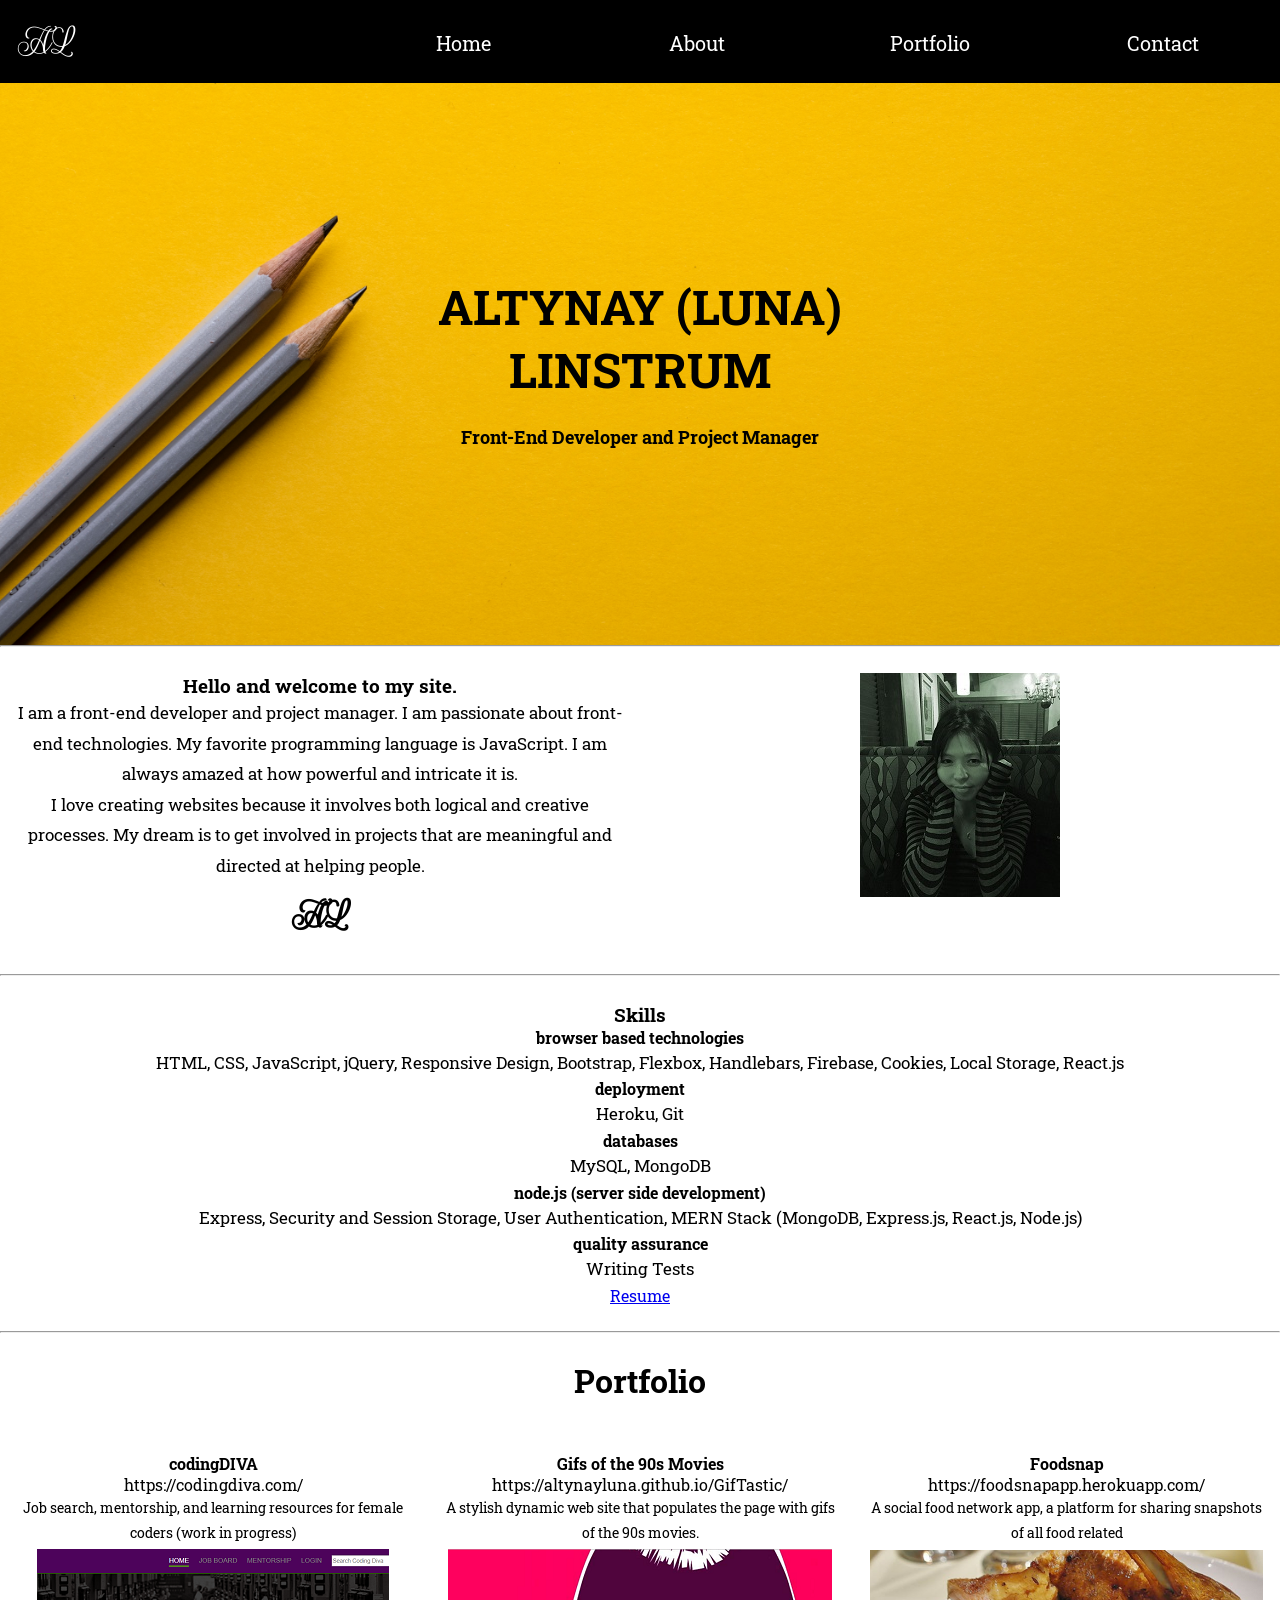
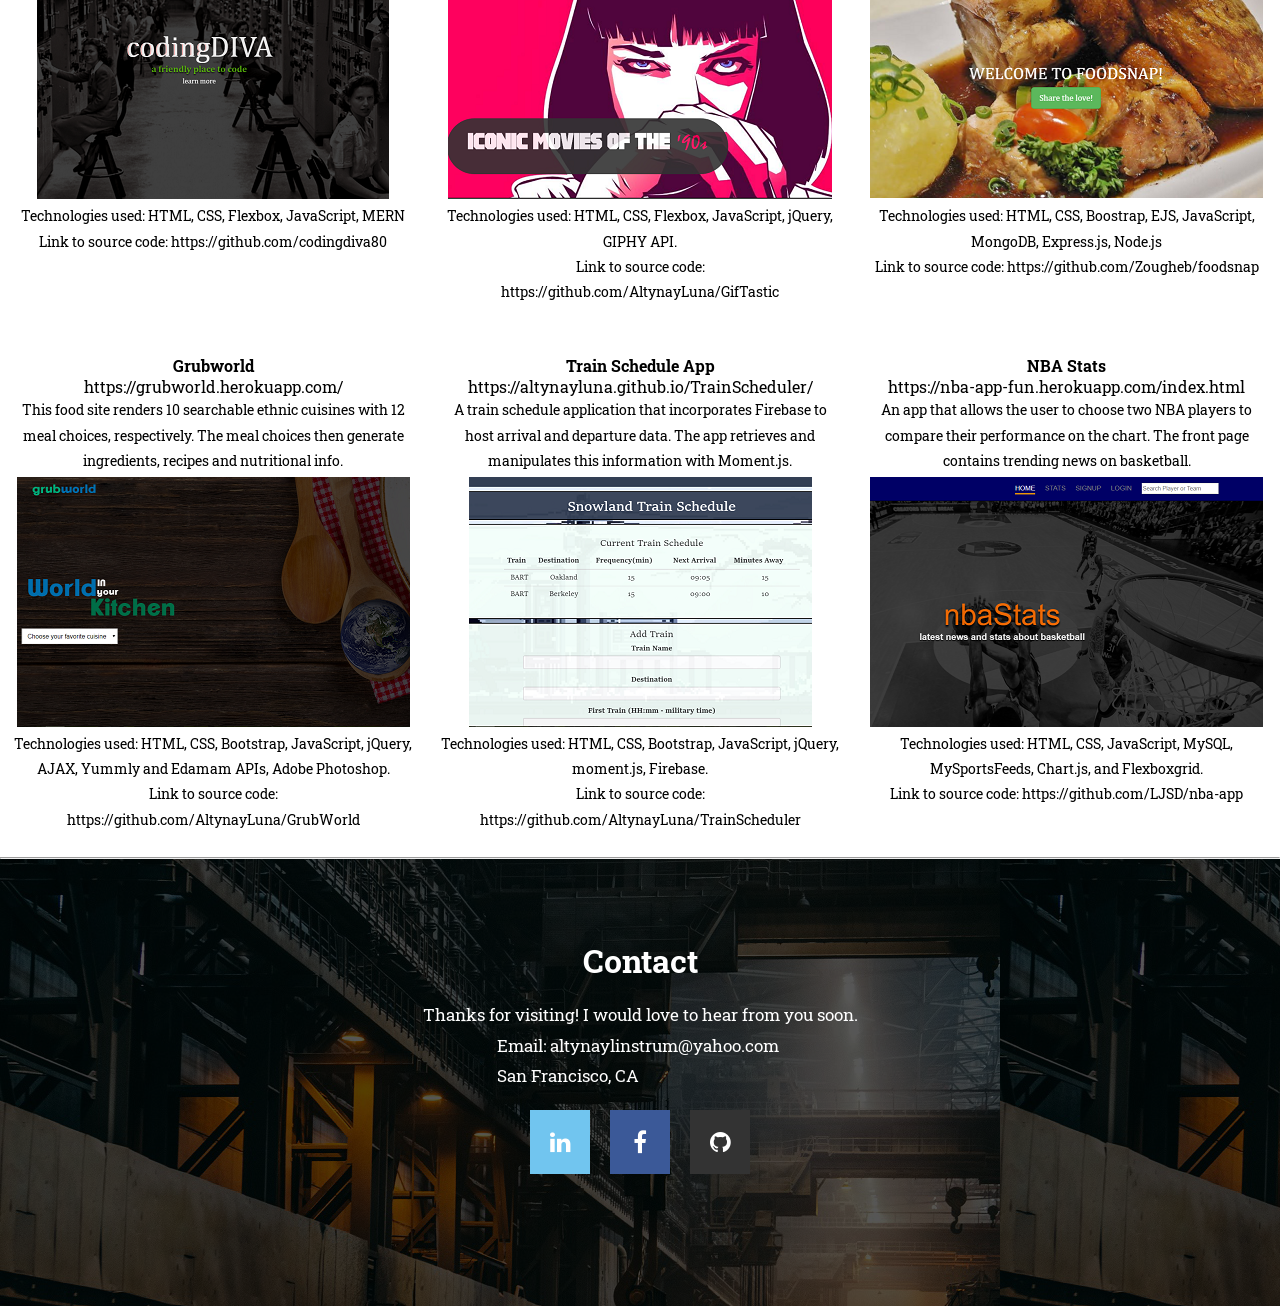
==== home.html @ 2e26d461 "fixed link" ====
<!DOCTYPE html>
<html>
<head>
	<meta charset="UTF-8">
	<meta http-equiv="X-UA-Compatible" content="IE-edge">
	<meta name="viewport" content="width=device-width, initial-scale=1.0">
	<title>Altynay Luna Linstrum</title>
	<link rel="stylesheet" type="text/css" href="assets/css/font-awesome.css">
	<link rel="stylesheet" type="text/css" href="assets/css/style.css">
	<link href="https://fonts.googleapis.com/css?family=Rouge+Script" rel="stylesheet">	
	<link href="https://fonts.googleapis.com/css?family=Roboto+Slab" rel="stylesheet">
	<link rel="shortcut icon" href="assets/images/favicon.png" type="image/x-icon" />
	<script src="assets/js/jquery-3.2.1.min.js"></script>
	<script src="assets/js/main.js"></script>
</head>
<body>
	<div class="top-bar">
		<div class="logo">AL</div>
		<div class="menu">
			<ul>
				<li><a href="#home">Home</a></li>
				<li><a href="#about">About</a></li>
				<li><a href="#portfolio">Portfolio</a></li>
				<li><a href="#contact">Contact</a></li>
			</ul>
		</div>
	</div>
	<a name="home"></a>
	<div class="banner">
		<div class="banner-text">
			<div class="banner-items">
				<h2>Altynay (Luna) <br>Linstrum</h2>
				<p>Front-End Developer and Project Manager</p>
			</div>
		</div>
	</div>
	<hr>		
	<a name="about"></a>
	<div class="main-content">
		<div class="main1">
			<h3>Hello and welcome to my site.</h3>
			<p>I am a front-end developer and project manager. I am passionate about front-end technologies. My favorite programming language is JavaScript. I am always amazed at how powerful and intricate it is.</p>
			<p>I love creating websites because it involves both logical and creative processes. My dream is to get involved in projects that are meaningful and directed at helping people.</p>
			<div class="logo about-logo">AL</div>		
		</div>
		<div class="main1">
			<img src="assets/images/image1.jpg" id="profile-image">		
		</div>
	</div>
	<hr>
	<div class="main-content">
		<div class="main1">
			<h3>Skills</h3>
			<h4>browser based technologies</h4>
			<p>HTML, CSS, JavaScript, jQuery, Responsive Design, Bootstrap, Flexbox, Handlebars, Firebase, Cookies, Local Storage, React.js</p>
			<h4>deployment</h4>
			<p>Heroku, Git</p>
			<h4>databases</h4>
			<p>MySQL, MongoDB</p>
			<h4>node.js (server side development)</h4>
			<p>Express, Security and Session Storage, User Authentication, MERN Stack (MongoDB, Express.js, React.js, Node.js)</p>
			<h4>quality assurance</h4>
			<p>Writing Tests</p>
			<div id="resume-div"><a href="assets/Altynay(Luna)Linstrum_Resume.pdf" target="_blank">Resume</a></div>
		</div>
	</div>	
	<hr>	
	<a name="portfolio"></a>
	<div class="main-content">
		<div class="main1">
			<h1>Portfolio</h1>
		</div>
	</div>
	<div class="main-content">
		<!-- item1 -->		
		<div class="main1 main-portfolio">
			<h4>codingDIVA</h4>
			<div><a href="https://codingdiva.com/" target="_blank">https://codingdiva.com/</a></div>
			<p>Job search, mentorship, and learning resources for female coders (work in progress)</p>
			<div class="item-1" data-href="https://altynayluna.github.io/codingDiva/"></div>
			<p>Technologies used: HTML, CSS, Flexbox, JavaScript, MERN</p>
			<p>Link to source code: https://github.com/codingdiva80</p>			
		</div>
		<!-- item2 -->
		<div class="main1 main-portfolio">
			<h4>Gifs of the 90s Movies</h4>
			<div><a href="https://altynayluna.github.io/GifTastic/" target="_blank">https://altynayluna.github.io/GifTastic/</a></div>			
			<p>A stylish dynamic web site that populates the page with gifs of the 90s movies.</p>
			<div class="item-2"  data-href="https://altynayluna.github.io/GifTastic/"></div>
			<p>Technologies used: HTML, CSS, Flexbox, JavaScript, jQuery, GIPHY API.</p>
			<p>Link to source code: https://github.com/AltynayLuna/GifTastic</p>			
		</div>
		<!-- item3 -->
		<div class="main1 main-portfolio">
			<h4>Foodsnap</h4>
			<div><a href="https://foodsnapapp.herokuapp.com/" target="_blank">https://foodsnapapp.herokuapp.com/</a></div>						
			<p>A social food network app, a platform for sharing snapshots of all food related</p>
			<div class="item-5"  data-href="https://foodsnapapp.herokuapp.com/"></div>
			<p>Technologies used: HTML, CSS, Boostrap, EJS, JavaScript, MongoDB, Express.js, Node.js</p>			
			<p>Link to source code: https://github.com/Zougheb/foodsnap</p>			
		</div>
	</div>
	<div class="main-content">	
		<!-- item4 -->
		<div class="main1 main-portfolio">
			<h4>Grubworld</h4>
			<div><a href="https://grubworld.herokuapp.com/" target="_blank">https://grubworld.herokuapp.com/</a></div>									
			<p>This food site renders 10 searchable ethnic cuisines with 12 meal choices, respectively. The meal choices then generate ingredients, recipes and nutritional info.</p>
			<div class="item-4"  data-href="https://grubworld.herokuapp.com/"></div>
			<p>Technologies used: HTML, CSS, Bootstrap, JavaScript, jQuery, AJAX, Yummly and Edamam APIs, Adobe Photoshop.</p>			
			<p>Link to source code: https://github.com/AltynayLuna/GrubWorld</p>	
		</div>
		<!-- item5 -->
		<div class="main1 main-portfolio">
			<h4>Train Schedule App</h4>
			<div><a href="https://altynayluna.github.io/TrainScheduler/" target="_blank">https://altynayluna.github.io/TrainScheduler/</a></div>			
			<p>A train schedule application that incorporates Firebase to host arrival and departure data. The app retrieves and manipulates this information with Moment.js.</p>
			<div class="item-3"  data-href="https://altynayluna.github.io/TrainScheduler/"></div>
			<p>Technologies used: HTML, CSS, Bootstrap, JavaScript, jQuery, moment.js, Firebase.</p>
			<p>Link to source code: https://github.com/AltynayLuna/TrainScheduler</p>				
		</div>
		<!-- item6 -->
		<div class="main1 main-portfolio">
			<h4>NBA Stats</h4>
			<div><a href="https://nba-app-fun.herokuapp.com/index.html" target="_blank">https://nba-app-fun.herokuapp.com/index.html</a></div>						
			<p>An app that allows the user to choose two NBA players to compare their performance on the chart. The front page contains trending news on basketball.</p>
			<div class="item-6"  data-href="https://nba-app-fun.herokuapp.com/index.html"></div>
			<p>Technologies used: HTML, CSS, JavaScript, MySQL, MySportsFeeds, Chart.js, and Flexboxgrid.</p>
			<p>Link to source code: https://github.com/LJSD/nba-app</p>	
		</div>
	</div>
	<hr>	
	<a name="contact"></a>		
	<div class="contact">
		<div class="contact-text">
			<div class="contact-items">
				<h1>Contact</h1>
				<p>Thanks for visiting! I would love to hear from you soon.</p>
				<p>Email:​ ​altynaylinstrum@yahoo.com​ ​<br>San​ ​Francisco,​ ​CA​​</p>
				<div id="social">
					<ul class="social-media-ul">
						<li><a href="https://www.linkedin.com/in/altynaylinstrum/" target="_blank"><i class="fa fa-linkedin" aria-hidden="true"></i></a></li>
						<li><a href="https://www.facebook.com/AltynayLunaLinstrum" target="_blank"><i class="fa fa-facebook" aria-hidden="true"></i></a></li>
						<li><a href="https://github.com/AltynayLuna" target="_blank"><i class="fa fa-github" aria-hidden="true"></i></a></li>
					</ul>
				</div>
			</div>
		</div>
	</div>
	<script>
		initLinks();
	</script>
</body>
</html>
---- assets/css/style.css ----
body {
	font-family: 'Roboto Slab', serif;
}
body p {
	line-height: 1.8;
	font-size: 17px;
}
*{margin: 0; padding: 0}
.banner {
	background: url('../images/background.jpg');
	width: 100%;
	background-size: cover;
}
.banner-items p {
	font-weight: bold;
}
.top-bar {
	background-color: #000;
	display: -webkit-box;
	display: -webkit-flex;
	display: -ms-flexbox;
	display: flex;
	width: 100%;
	height: auto;
}
.logo {
	color: #fff;
	-webkit-box-flex: 1;
	-webkit-flex: 1;
	-ms-flex: 1;
	flex: 1;
	font-size: 40px;
	padding: 18px;
	text-transform: uppercase; 
	font-family: 'Rouge Script', cursive;
}
.about-logo {
	color: #000;
	padding: 10px;
	font-weight: bold;
}
.menu {
	-webkit-box-flex: 3;
	-webkit-flex: 3;
	-ms-flex: 3;
	flex: 3;	
}
.menu ul {
	display: -webkit-box;
	display: -webkit-flex;
	display: -ms-flexbox;
	display: flex;
	list-style: none;
	margin-top: 30px;
	-webkit-box-orient: horizontal;
	-webkit-box-direction: normal;
	-webkit-flex-flow: row wrap;
	-ms-flex-flow: row wrap; 
	flex-flow: row wrap;
}
.menu ul li {
	-webkit-box-flex: 1;
	-webkit-flex: 1;
	-ms-flex: 1;
	flex: 1;
	text-align: center;
}
.menu ul li a {
	color: #fff;
	font-size: 20px;
	text-decoration: none;
}

/* banner */
.banner-text {
	display: -webkit-box;
	display: -webkit-flex;
	display: -ms-flexbox;
	display: flex;
	padding: 15% 0;
}
.banner-items {
	color: #000;
	margin: auto;
	text-align: center;
	width: 50%;
}
.banner-items h2 {
	font-size: 3em;
	margin-bottom: 20px;
	text-transform: uppercase;
}
.banner-items p {
	font-size: 18px;
}

/* main content */

.main-content {
	display: -webkit-box;
	display: -webkit-flex;
	display: -ms-flexbox;
	display: flex;
	-webkit-box-orient: horizontal;
	-webkit-box-direction: normal;
	-webkit-flex-flow: row wrap;
	-ms-flex-flow: row wrap; 
	flex-flow: row wrap;
	padding: 1% 0;
}
.main1 {
	-webkit-box-flex: 1;
	-webkit-flex: 1;
	-ms-flex: 1;
	flex: 1;
	padding: 1%;
	text-align: center;
}
.main-portfolio p {
	font-size: 14px;
}
.main-portfolio a {
	text-decoration: none;
	color: black;	
}
.main-portfolio .current a, .main-portfolio a:hover {
	color: #073f99;
}
.navbar ul {
	display: -webkit-box;
	display: -webkit-flex;
	display: -ms-flexbox;
	display: flex;
	list-style: none;
	margin-top: 30px;
	-webkit-box-orient: horizontal;
	-webkit-box-direction: normal;
	-webkit-flex-flow: row wrap;
	-ms-flex-flow: row wrap; 
	flex-flow: row wrap;
}
.navbar ul li {
	-webkit-box-flex: 1;
	-webkit-flex: 1;
	-ms-flex: 1;
	flex: 1;
	text-align: center;
}
.navbar ul li a {
	color: #c49703;
	font-size: 20px;
	text-decoration: none;
}
/* portfolio */
.item-1, .item-2, .item-3, .item-4, .item-5, .item-6 {
	background-size: cover;
	position: relative;
	height: 250px;
	margin: 1%;
}
.item-1 {
	background: url("../images/item-1.png") no-repeat center center;
}
.item-2 {
	background: url("../images/item-2.png") no-repeat center center;
}
.item-3 {
	background: url("../images/item-3.png") no-repeat center center;
}
.item-4 {
	background: url("../images/item-4.png") no-repeat center center;
}
.item-5 {
	background: url("../images/item-5.png") no-repeat center center;
}
.item-6 {
	background: url("../images/item-6.png") no-repeat center center;
}
.portfolio-info-div {
	font-size: 15px;
	padding-top: 10px;
}
/* contact */
.contact-items {
	display: -webkit-box;
	display: -webkit-flex;
	display: -ms-flexbox;
	display: flex;
	-webkit-box-align: center;
	-webkit-align-items: center;
	-ms-flex-align: center;
	align-items: center;
	-webkit-box-orient: vertical;
	-webkit-box-direction: normal;
	-webkit-flex-direction: column;
	-ms-flex-direction: column;
	flex-direction: column;
}
.contact {
	background: url('../images/background3.png');
	padding: 80px 0;
	position: relative;
	z-index: 1;
}
.contact:before {
	position: absolute;
	content: '';
	height: 100%;
	width: 100%;
	top: 0;
	left: 0;
	background: rgba(0,0,0,0.5);
	z-index: -1;
}
.contact-items h1 {
	color: #fff;
	margin-bottom: 18px;
}
.contact-items p {
	color: #fff;
}
#social {
	display: -webkit-box;
	display: -webkit-flex;
	display: -ms-flexbox;
	display: flex;
	-webkit-box-align: center;
	-webkit-align-items: center;
	-ms-flex-align: center;
	align-items: center;
	-webkit-box-orient: vertical;
	-webkit-box-direction: normal;
	-webkit-flex-direction: column;
	-ms-flex-direction: column;
	flex-direction: column;
}
.social-media-ul {
	display: flex;
	text-align: center;
	position: relative;
	top: 70%;
	left: 50%;
	transform: translate(-50%,-50%);
	margin-top: 50px;
}
.social-media-ul li {
	margin: 10px;
	list-style: none;
	font-size: 24px;
	transition: .5s;
}
.social-media-ul li a {
	width: 60px;
	padding: 16px 0;
	display: block;
	color: #fff; 
}
.social-media-ul li:nth-child(1) {
	background-color: #71C5EF;
}
.social-media-ul li:nth-child(2) {
	background-color: #3B5998;
}
.social-media-ul li:nth-child(3) {
	background-color: #333;
}
.social-media-ul li:hover{
	transform: translateY(-8px);
	box-shadow: 0 10px 10px rgba(0,0,0,.5);
}

@media all and (max-width: 500px) {
	.top-bar {
		-webkit-box-orient: vertical;
		-webkit-box-direction: normal;
		-webkit-flex-direction: column;
		-ms-flex-direction: column;
		flex-direction: column;
		text-align: center;
	}
	.logo {
		padding: 18px 0 0;
	}
	.menu ul {
		-webkit-box-orient: vertical;
		-webkit-box-direction: normal;
		-webkit-flex-direction: column;
		-ms-flex-direction: column;
		flex-direction: column;
		margin-top: 0;
	}
	.menu ul li {
		padding: 5px;
	}
	.banner-items {
		width: 100%;
	}
	.banner-items h2 {
		font-size: 1.5em;
	}
	.main-content {
		-webkit-box-orient: vertical;
		-webkit-box-direction: normal;
		-webkit-flex-direction: column;
		-ms-flex-direction: column;
		flex-direction: column;
	}
	.contact-items p {
		padding: 5%;
	}
	.main-portfolio {
		border-bottom: 2px solid #bbb;
	}
}
@media all and (max-width: 800px) {
	.top-bar {
		-webkit-box-orient: vertical;
		-webkit-box-direction: normal;
		-webkit-flex-direction: column;
		-ms-flex-direction: column;
		flex-direction: column;
		text-align: center;
	}
	.logo {
		padding: 18px 0 0;
	}
	.menu ul {
		-webkit-box-orient: vertical;
		-webkit-box-direction: normal;
		-webkit-flex-direction: column;
		-ms-flex-direction: column;
		flex-direction: column;
		margin-top: 0;
	}
	.menu ul li {
		padding: 5px;
	}
	.banner-items {
		width: 100%;
	}
	.banner-items h2 {
		font-size: 1.5em;
	}
	.main-content {
		-webkit-box-orient: vertical;
		-webkit-box-direction: normal;
		-webkit-flex-direction: column;
		-ms-flex-direction: column;
		flex-direction: column;
	}
}
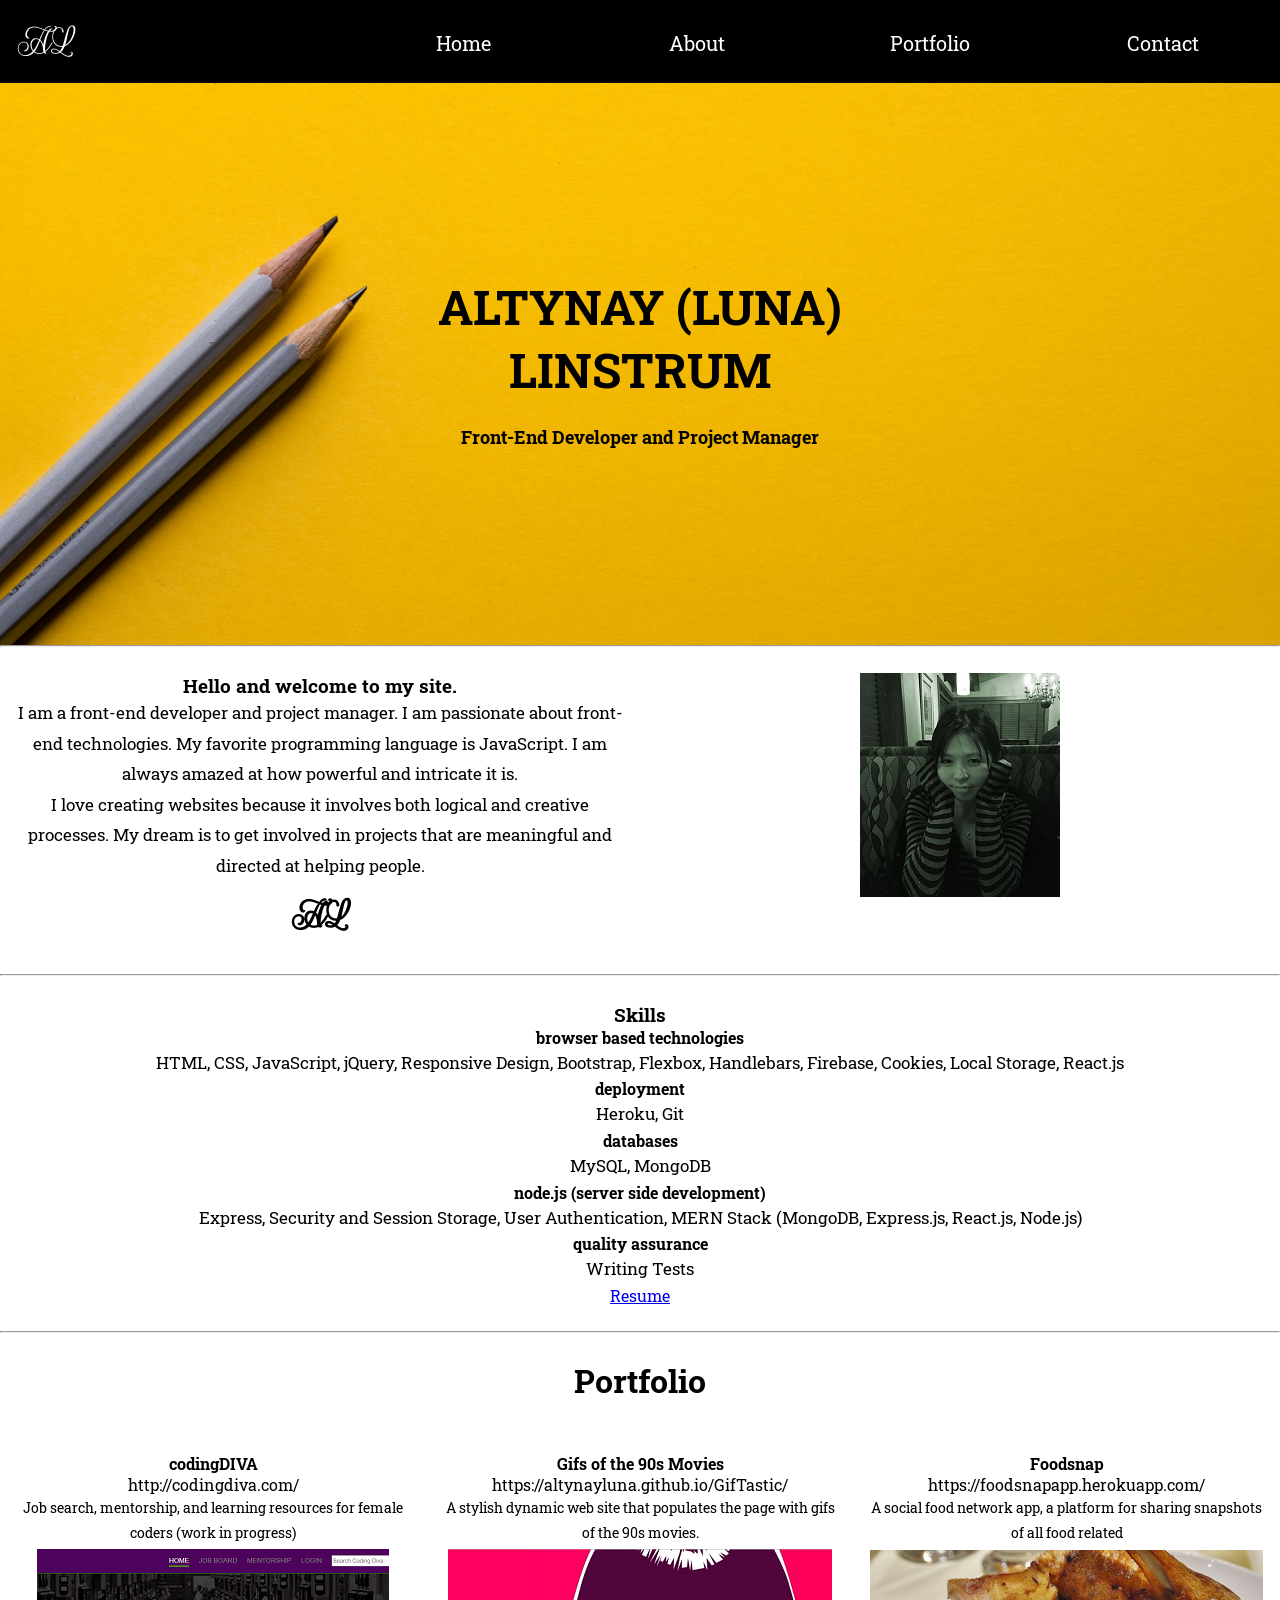
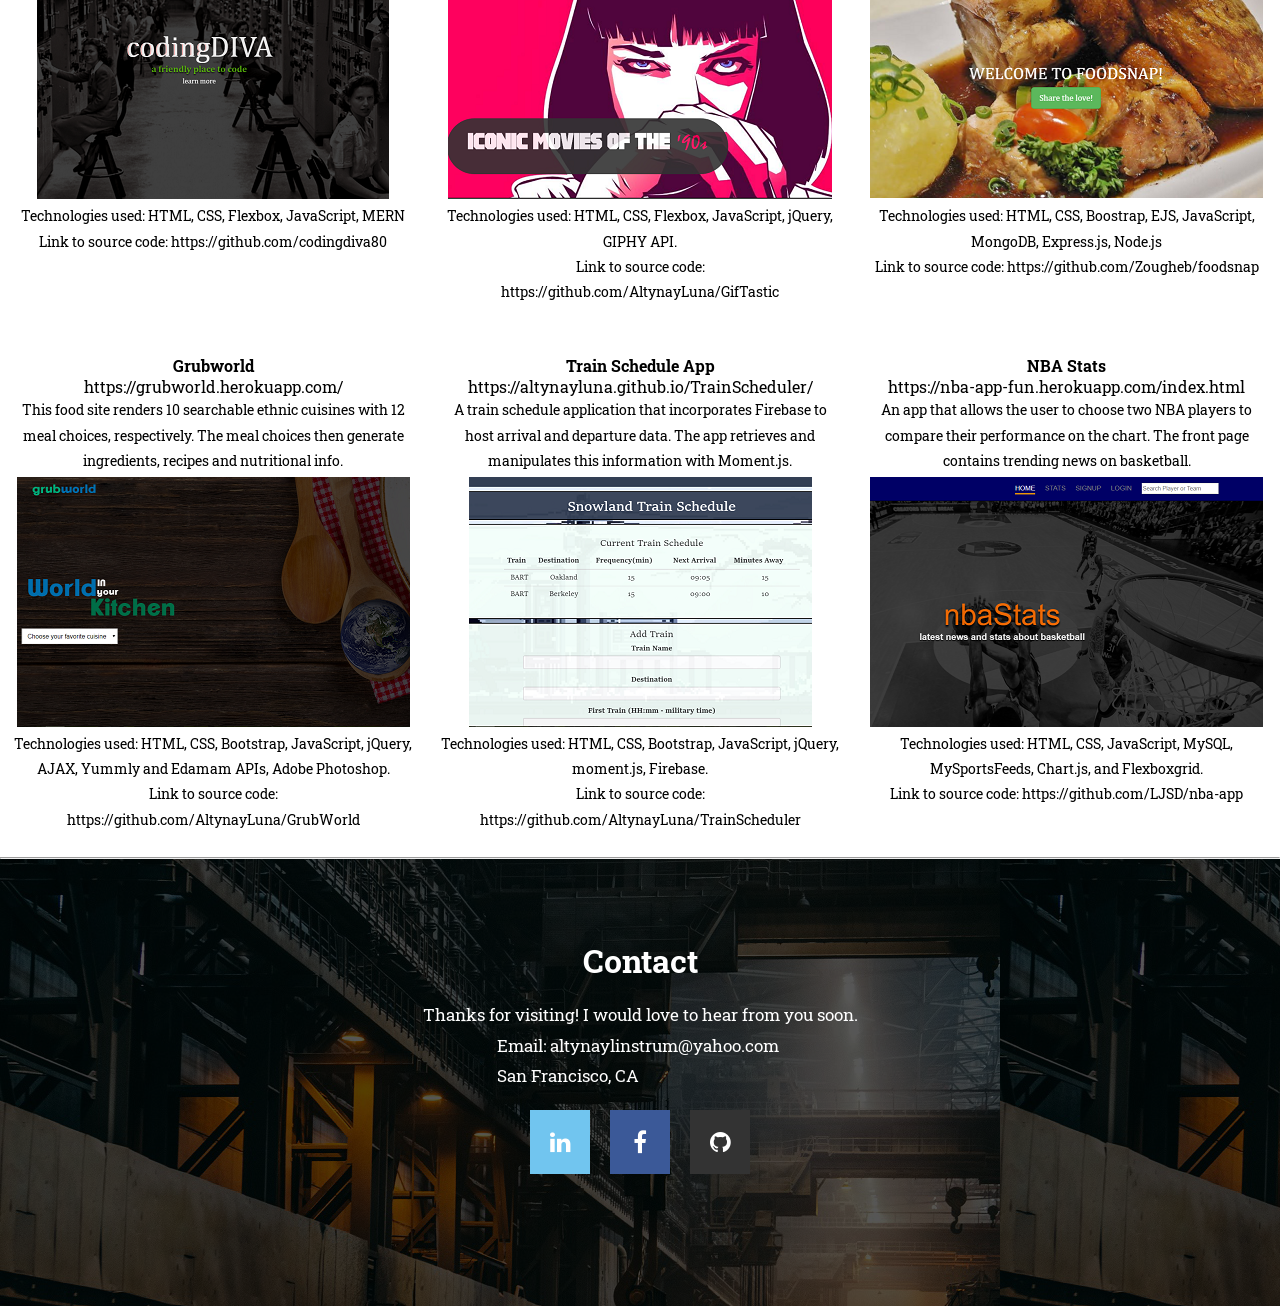
==== commit aeeed335: "coding diva link fixed" ====
--- a/home.html
+++ b/home.html
@@ -75,11 +75,11 @@
 		<!-- item1 -->		
 		<div class="main1 main-portfolio">
 			<h4>codingDIVA</h4>
-			<div><a href="https://codingdiva.com/" target="_blank">https://codingdiva.com/</a></div>
+			<div><a href="http://codingdiva.com/" target="_blank">http://codingdiva.com/</a></div>
 			<p>Job search, mentorship, and learning resources for female coders (work in progress)</p>
-			<div class="item-1" data-href="https://altynayluna.github.io/codingDiva/"></div>
+			<div class="item-1" data-href="http://codingdiva.com/"></div>
 			<p>Technologies used: HTML, CSS, Flexbox, JavaScript, MERN</p>
-			<p>Link to source code: https://github.com/codingdiva80</p>			
+			<p>Link to source code: <a href="http://github.com/codingdiva80" target="_blank">https://github.com/codingdiva80</a></p>			
 		</div>
 		<!-- item2 -->
 		<div class="main1 main-portfolio">
@@ -88,7 +88,7 @@
 			<p>A stylish dynamic web site that populates the page with gifs of the 90s movies.</p>
 			<div class="item-2"  data-href="https://altynayluna.github.io/GifTastic/"></div>
 			<p>Technologies used: HTML, CSS, Flexbox, JavaScript, jQuery, GIPHY API.</p>
-			<p>Link to source code: https://github.com/AltynayLuna/GifTastic</p>			
+			<p>Link to source code: <a href="https://github.com/AltynayLuna/GifTastic" target="_blank">https://github.com/AltynayLuna/GifTastic</a></p>			
 		</div>
 		<!-- item3 -->
 		<div class="main1 main-portfolio">
@@ -97,7 +97,7 @@
 			<p>A social food network app, a platform for sharing snapshots of all food related</p>
 			<div class="item-5"  data-href="https://foodsnapapp.herokuapp.com/"></div>
 			<p>Technologies used: HTML, CSS, Boostrap, EJS, JavaScript, MongoDB, Express.js, Node.js</p>			
-			<p>Link to source code: https://github.com/Zougheb/foodsnap</p>			
+			<p>Link to source code: <a href="https://github.com/Zougheb/foodsnap" target="_blank">https://github.com/Zougheb/foodsnap</a></p>			
 		</div>
 	</div>
 	<div class="main-content">	
@@ -108,7 +108,7 @@
 			<p>This food site renders 10 searchable ethnic cuisines with 12 meal choices, respectively. The meal choices then generate ingredients, recipes and nutritional info.</p>
 			<div class="item-4"  data-href="https://grubworld.herokuapp.com/"></div>
 			<p>Technologies used: HTML, CSS, Bootstrap, JavaScript, jQuery, AJAX, Yummly and Edamam APIs, Adobe Photoshop.</p>			
-			<p>Link to source code: https://github.com/AltynayLuna/GrubWorld</p>	
+			<p>Link to source code: <a href="https://github.com/AltynayLuna/GrubWorld" target="_blank">https://github.com/AltynayLuna/GrubWorld</a></p>	
 		</div>
 		<!-- item5 -->
 		<div class="main1 main-portfolio">
@@ -117,7 +117,7 @@
 			<p>A train schedule application that incorporates Firebase to host arrival and departure data. The app retrieves and manipulates this information with Moment.js.</p>
 			<div class="item-3"  data-href="https://altynayluna.github.io/TrainScheduler/"></div>
 			<p>Technologies used: HTML, CSS, Bootstrap, JavaScript, jQuery, moment.js, Firebase.</p>
-			<p>Link to source code: https://github.com/AltynayLuna/TrainScheduler</p>				
+			<p>Link to source code: <a href="https://github.com/AltynayLuna/TrainScheduler" target="_blank">https://github.com/AltynayLuna/TrainScheduler</a></p>				
 		</div>
 		<!-- item6 -->
 		<div class="main1 main-portfolio">
@@ -126,7 +126,7 @@
 			<p>An app that allows the user to choose two NBA players to compare their performance on the chart. The front page contains trending news on basketball.</p>
 			<div class="item-6"  data-href="https://nba-app-fun.herokuapp.com/index.html"></div>
 			<p>Technologies used: HTML, CSS, JavaScript, MySQL, MySportsFeeds, Chart.js, and Flexboxgrid.</p>
-			<p>Link to source code: https://github.com/LJSD/nba-app</p>	
+			<p>Link to source code: <a href="https://github.com/LJSD/nba-app" target="_blank">https://github.com/LJSD/nba-app</a></p>	
 		</div>
 	</div>
 	<hr>	
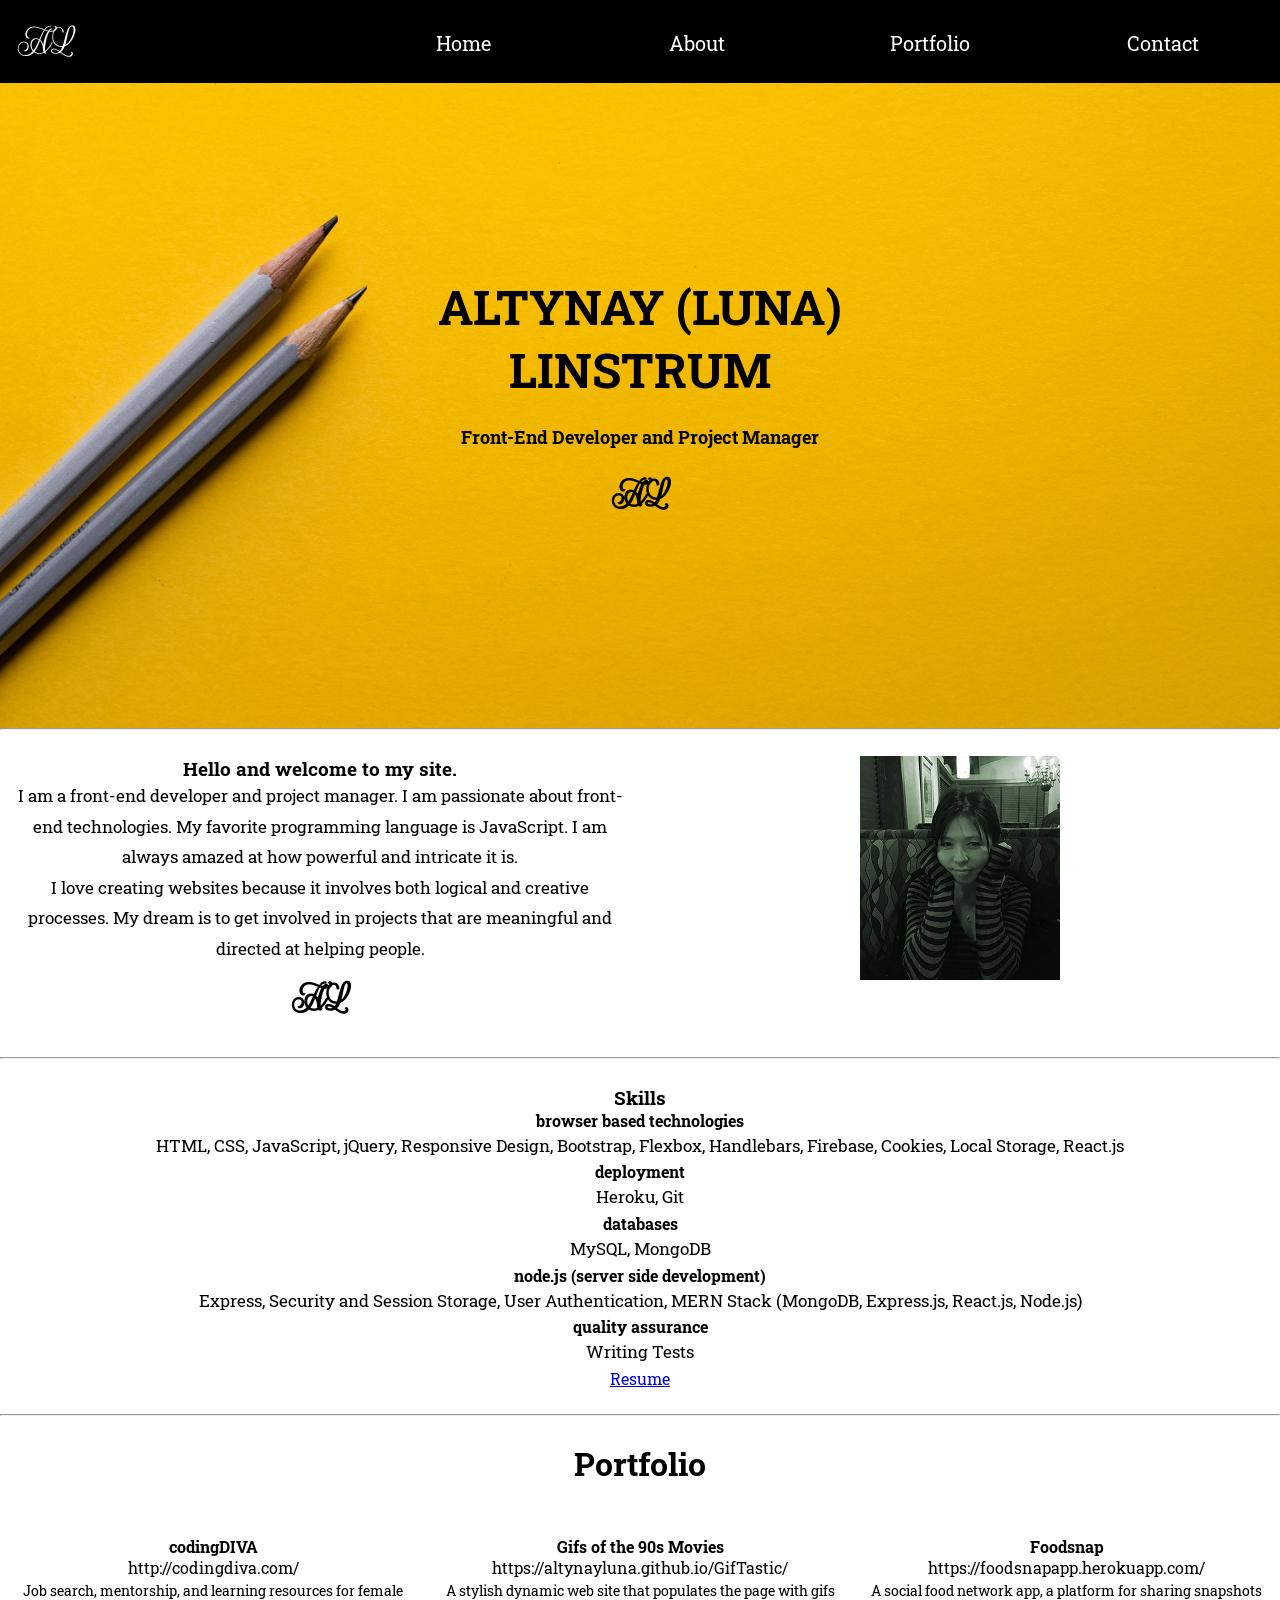
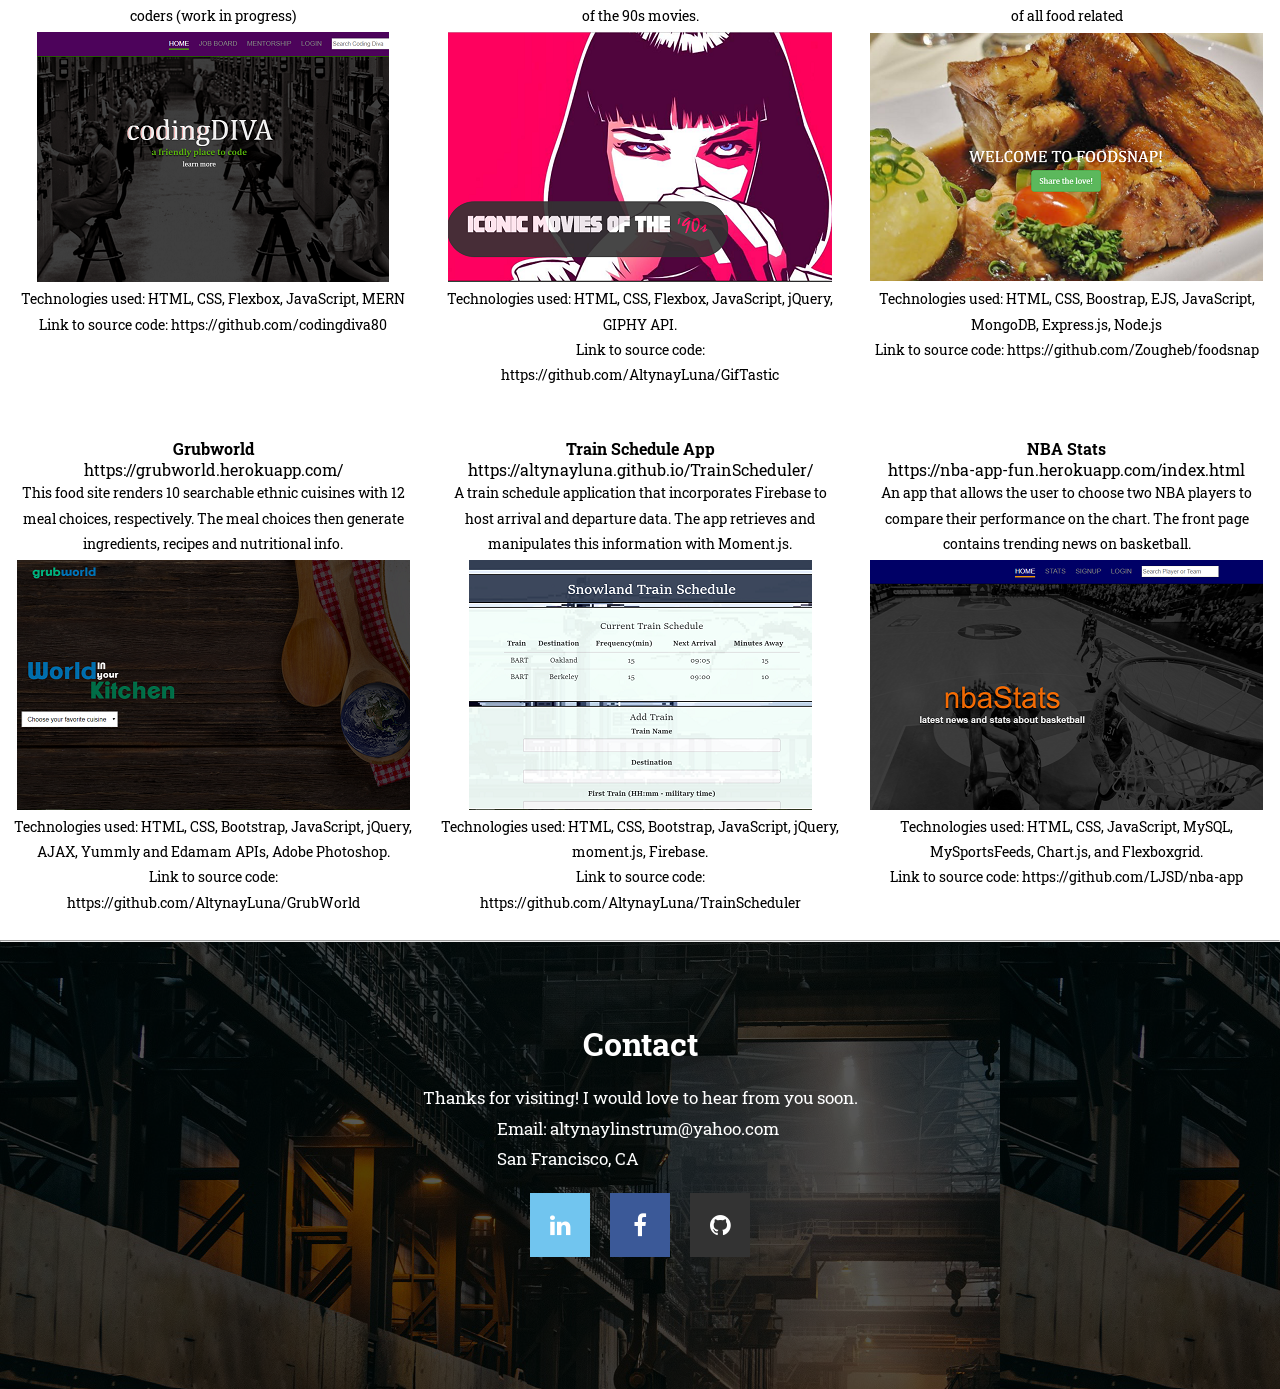
==== commit 85bbc847: "another logo added to front page" ====
--- a/home.html
+++ b/home.html
@@ -4,7 +4,7 @@
 	<meta charset="UTF-8">
 	<meta http-equiv="X-UA-Compatible" content="IE-edge">
 	<meta name="viewport" content="width=device-width, initial-scale=1.0">
-	<title>Altynay Luna Linstrum</title>
+	<title>Altynay (Luna) Linstrum</title>
 	<link rel="stylesheet" type="text/css" href="assets/css/font-awesome.css">
 	<link rel="stylesheet" type="text/css" href="assets/css/style.css">
 	<link href="https://fonts.googleapis.com/css?family=Rouge+Script" rel="stylesheet">	
@@ -31,6 +31,7 @@
 			<div class="banner-items">
 				<h2>Altynay (Luna) <br>Linstrum</h2>
 				<p>Front-End Developer and Project Manager</p>
+					<div class="logo" id="logo2">AL</div>	
 			</div>
 		</div>
 	</div>
--- a/assets/css/style.css
+++ b/assets/css/style.css
@@ -34,6 +34,10 @@
 	text-transform: uppercase; 
 	font-family: 'Rouge Script', cursive;
 }
+#logo2 {
+	color: #000;
+	font-weight: bold;
+}
 .about-logo {
 	color: #000;
 	padding: 10px;
@@ -70,7 +74,9 @@
 	font-size: 20px;
 	text-decoration: none;
 }
-
+.menu li.current a, .menu a:hover {
+	border-bottom: 3px solid #fff;
+}
 /* banner */
 .banner-text {
 	display: -webkit-box;
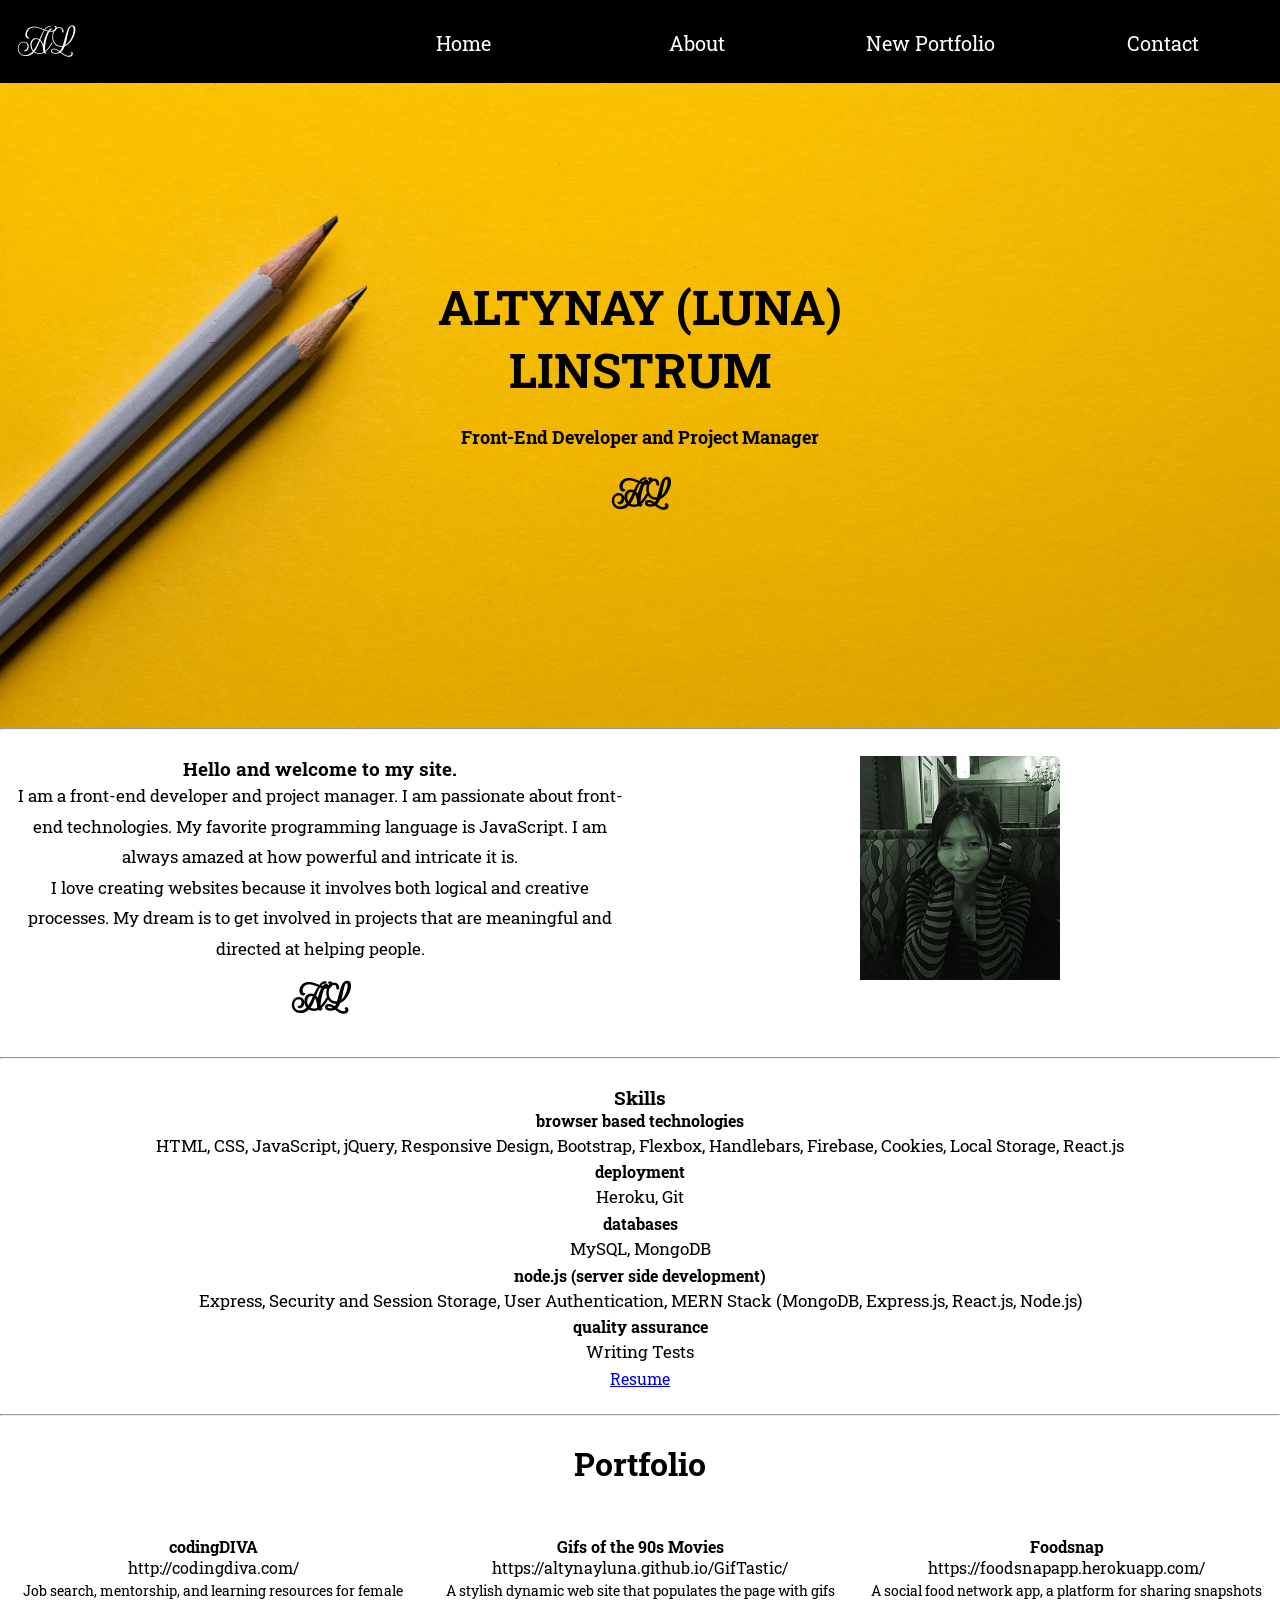
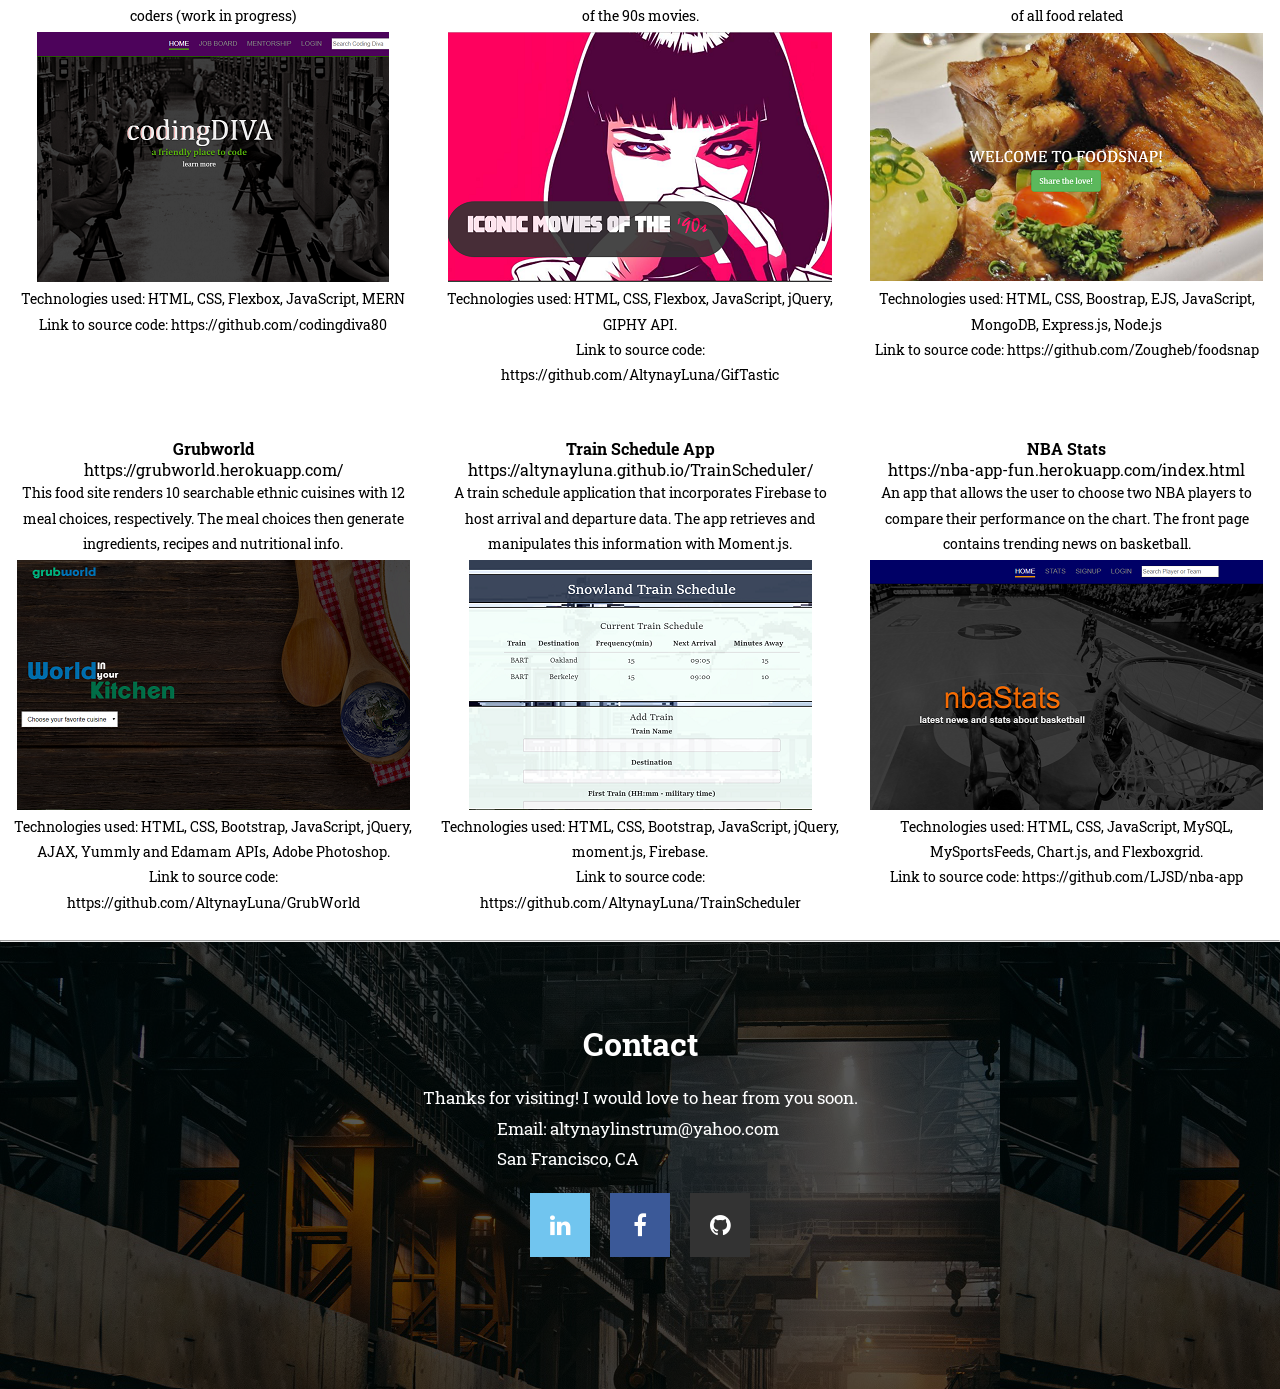
==== commit 3010aa2e: "some change" ====
--- a/home.html
+++ b/home.html
@@ -20,7 +20,7 @@
 			<ul>
 				<li><a href="#home">Home</a></li>
 				<li><a href="#about">About</a></li>
-				<li><a href="#portfolio">Portfolio</a></li>
+				<li><a href="#portfolio">New Portfolio</a></li>
 				<li><a href="#contact">Contact</a></li>
 			</ul>
 		</div>
